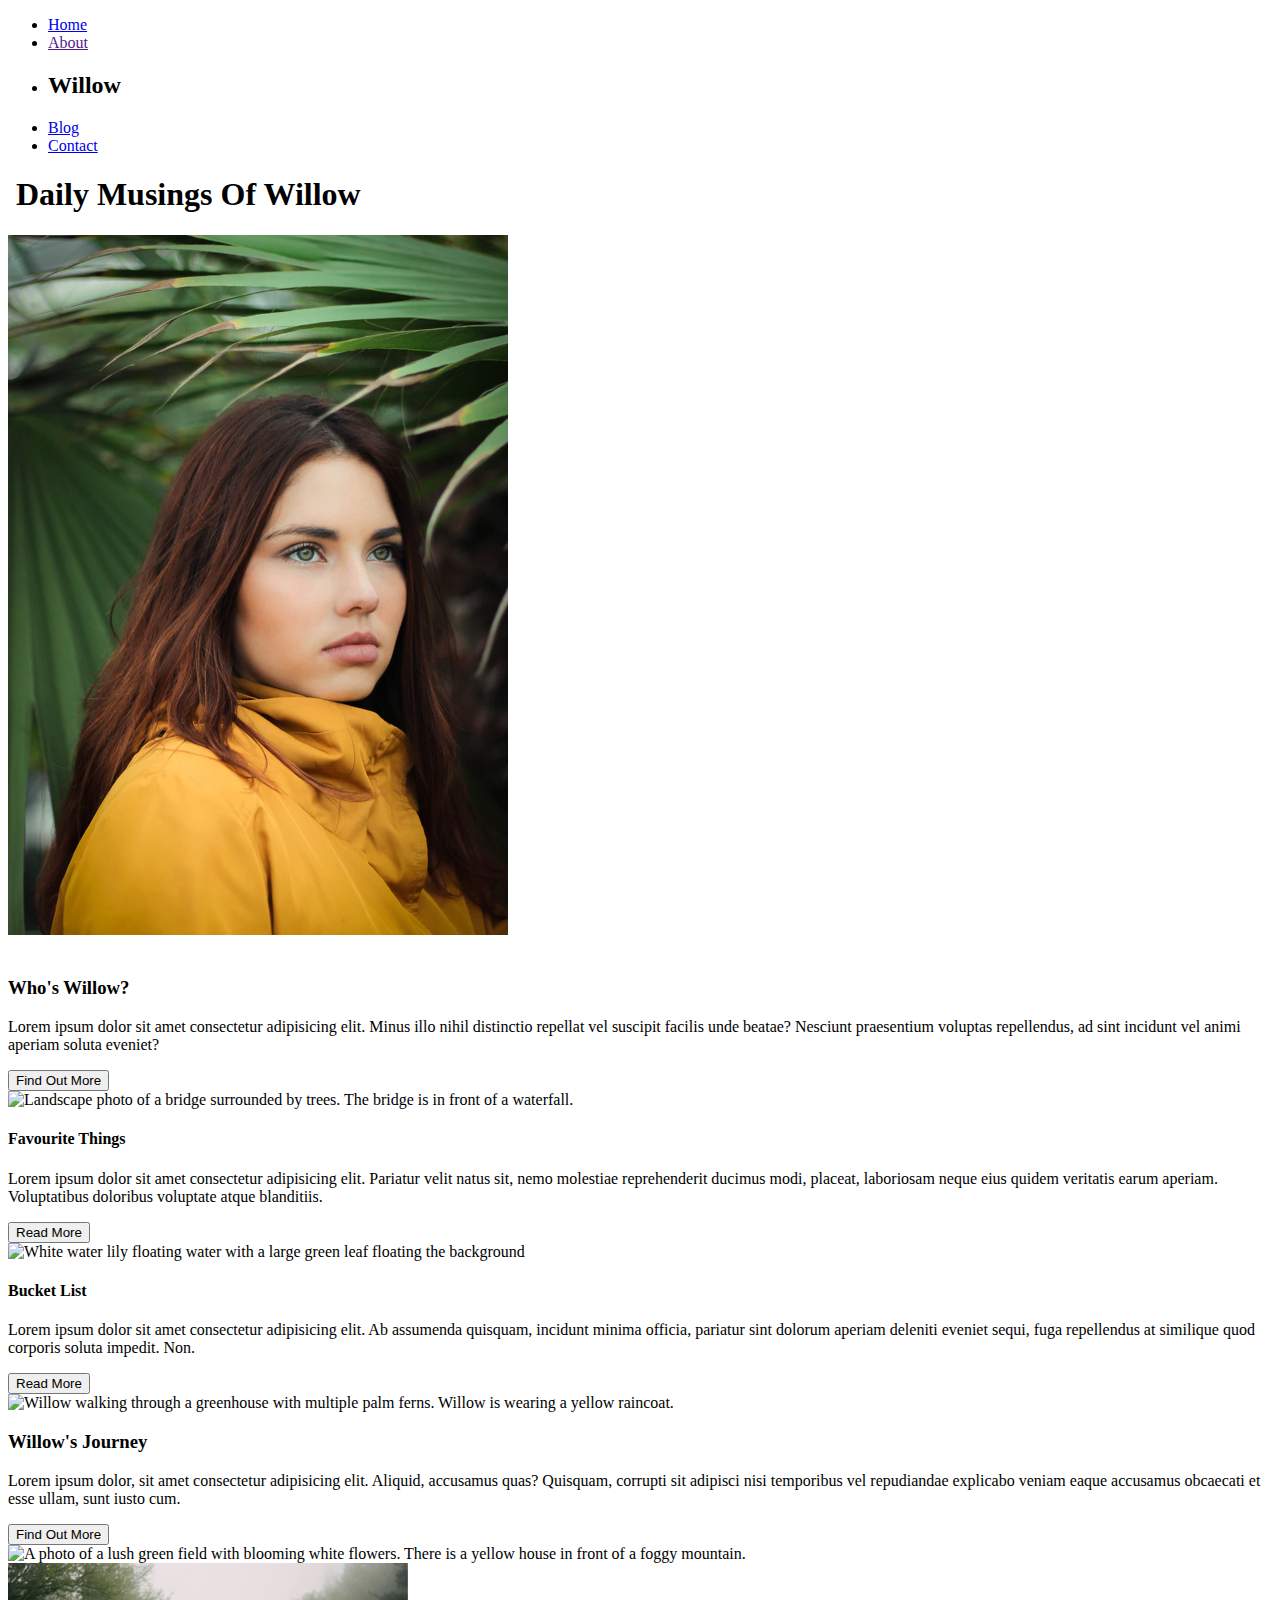
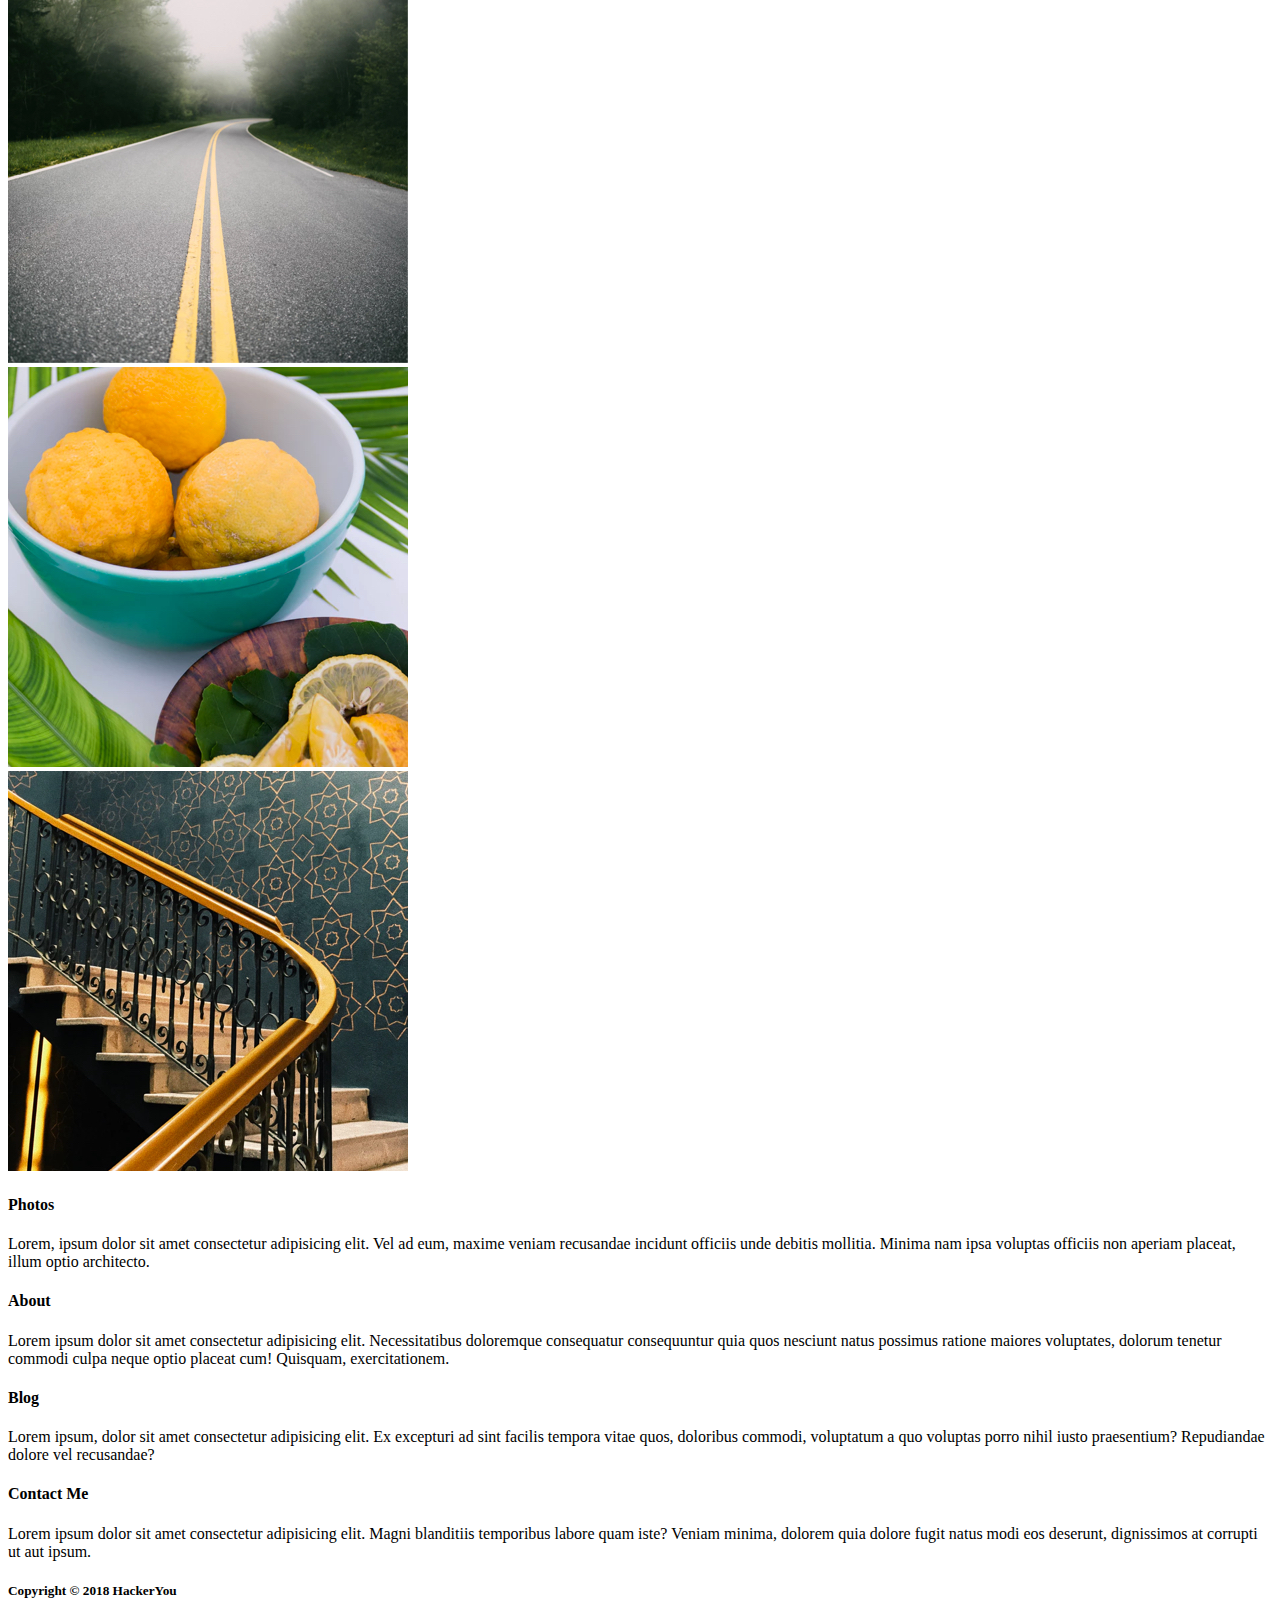
==== index.html @ 49484436 "first-commit" ====
<!DOCTYPE html>
<html lang="en">
<head>
    <meta charset="UTF-8">
    <meta name="viewport" content="width=device-width, initial-scale=1.0">
    <meta http-equiv="X-UA-Compatible" content="ie=edge">
    <link href="https://fonts.googleapis.com/css?family=Abril+Fatface|Montserrat:400,700&display=swap" rel="stylesheet">  
    <script src="https://kit.fontawesome.com/1d552b85e6.js" crossorigin="anonymous"></script>
    <link rel="stylesheet" href="./styles/style.css">
    <title>Willow - Home</title>
</head>
<body class="body-home">
    <header class="header-home">
        <nav>
            <ul>
                <li><a href="index.html">Home</a></li>
                <li><a href="">About</a></li>
                <li><h2>Willow</h2></li>
                <li><a href="blog.html">Blog</a></li>
                <li><a href="contact.html">Contact</a></li>
            </ul>
        </nav>

        <h1>
            <!-- Alt text left blank because the screen reader will read the span. -->
            <img src="../project-two/willow-assets/circle-text.png" alt="" aria-hidden="true">
            <span class="visuallyhidden">Daily Musings Of</span>
            Willow
        </h1>

        <img src="./willow-assets/home-image-1.jpg" alt="Headshot of Willow wearing a yellow raincoat, posed amongst a palm fern.">
    </header>

    <main class="main-home"> 
        <!-- Who's Willow -->
        <section class="about-section">
            <div class="whos-willow">
                <h3>Who's Willow?</h3>
                <p>Lorem ipsum dolor sit amet consectetur adipisicing elit. Minus illo nihil distinctio repellat vel suscipit facilis unde beatae? Nesciunt praesentium voluptas repellendus, ad sint incidunt vel animi aperiam soluta eveniet?</p>
                <button class="button">Find Out More</button>
            </div>
        </section>

            <!-- Blog -->
            <section class="blog-section">
                <!-- Favourite Things -->
                <div class="favourite-things-div">
                    <img src="../project-two/willow-assets/home-image-2.jpg" alt="Landscape photo of a bridge surrounded by trees. The bridge is in front of a waterfall.">

                    <div class="favourite-things-post">
                        <h4>Favourite Things</h4>
                        <p>Lorem ipsum dolor sit amet consectetur adipisicing elit. Pariatur velit natus sit, nemo molestiae reprehenderit ducimus modi, placeat, laboriosam neque eius quidem veritatis earum aperiam. Voluptatibus doloribus voluptate atque blanditiis.</p>
                        <button class="button">Read More</button>
                    </div>
                </div>

                <!-- Bucket List -->
                <div class="bucket-list-div">
                    <img src="../project-two/willow-assets/home-image-3.jpg" alt="White water lily floating water with a large green leaf floating the background">

                    <div class="bucket-list-post">
                        <h4>Bucket List</h4>
                        <p>Lorem ipsum dolor sit amet consectetur adipisicing elit. Ab assumenda quisquam, incidunt minima officia, pariatur sint dolorum aperiam deleniti eveniet sequi, fuga repellendus at similique quod corporis soluta impedit. Non.</p>
                        <button class="button">Read More</button>
                    </div>
                </div>
            </section>

            <!-- Willow's Journey -->
            <section class="journey-section">
                <div class="willows-journey-div">
                    <img src="../project-two/willow-assets/home-image-4.jpg" alt="Willow walking through a greenhouse with multiple palm ferns. Willow is wearing a yellow raincoat.">
                    <div class="willows-journey-post">
                        <h3>Willow's Journey</h3>
                        <p>Lorem ipsum dolor, sit amet consectetur adipisicing elit. Aliquid, accusamus quas? Quisquam, corrupti sit adipisci nisi temporibus vel repudiandae explicabo veniam eaque accusamus obcaecati et esse ullam, sunt iusto cum.</p>
                        <button class="button">Find Out More</button>
                    </div>
                </div>
            </section>

            <!-- Full Bleed Image -->
            <section class="full-bleed-photo">
                <img src="../project-two/willow-assets/home-image-5.jpg" alt= "A photo of a lush green field with blooming white flowers. There is a yellow house in front of a foggy mountain.">
            </section>

            <!-- Gallery -->
            <section class="gallery-section">
                <div>
                    <li><img src="./willow-assets/home-image-6.jpg" alt="An empty road with a foggy forest on either side."></li>
                    <li><img src="./willow-assets/home-image-7.jpg" alt="A blue bowl of oranges beside a plate of cut lemons."></li>
                    <li><img src="./willow-assets/home-image-8.jpg" alt="A white staircase against a gold and green wall. The railing is black with a yellow bannister."></li>
                </div>
            </section>

            <!-- Contact -->
            <section class="contact-section">
                <div>
                    <div class="contact-photos">
                        <i class="fas fa-image"></i>
                        <h4>Photos</h4>
                        <p>Lorem, ipsum dolor sit amet consectetur adipisicing elit. Vel ad eum, maxime veniam recusandae incidunt officiis unde debitis mollitia. Minima nam ipsa voluptas officiis non aperiam placeat, illum optio architecto.</p>
                    </div>

                    <div class="about-contact">
                        <i class="fas fa-user"></i>
                        <h4>About</h4>
                        <p>Lorem ipsum dolor sit amet consectetur adipisicing elit. Necessitatibus doloremque consequatur consequuntur quia quos nesciunt natus possimus ratione maiores voluptates, dolorum tenetur commodi culpa neque optio placeat cum! Quisquam, exercitationem.</p>
                    </div>

                    <div class="blog-contact">
                        <i class="fas fa-desktop"></i>
                        <h4>Blog</h4>
                        <p>Lorem ipsum, dolor sit amet consectetur adipisicing elit. Ex excepturi ad sint facilis tempora vitae quos, doloribus commodi, voluptatum a quo voluptas porro nihil iusto praesentium? Repudiandae dolore vel recusandae?</p>
                    </div>

                    <div class="contact-me-contact">
                        <i class="fas fa-phone"></i>
                        <h4>Contact Me</h4>
                        <p>Lorem ipsum dolor sit amet consectetur adipisicing elit. Magni blanditiis temporibus labore quam iste? Veniam minima, dolorem quia dolore fugit natus modi eos deserunt, dignissimos at corrupti ut aut ipsum.</p>
                    </div>
                </div>
            </section>
    </main>

    <footer class="footer-home">
        <div class="footer-div">
            <h5>Copyright &copy; 2018 HackerYou</h5>
        </div>
    </footer>

</body>
</html>
---- styles/style.css ----
/* No CSS */
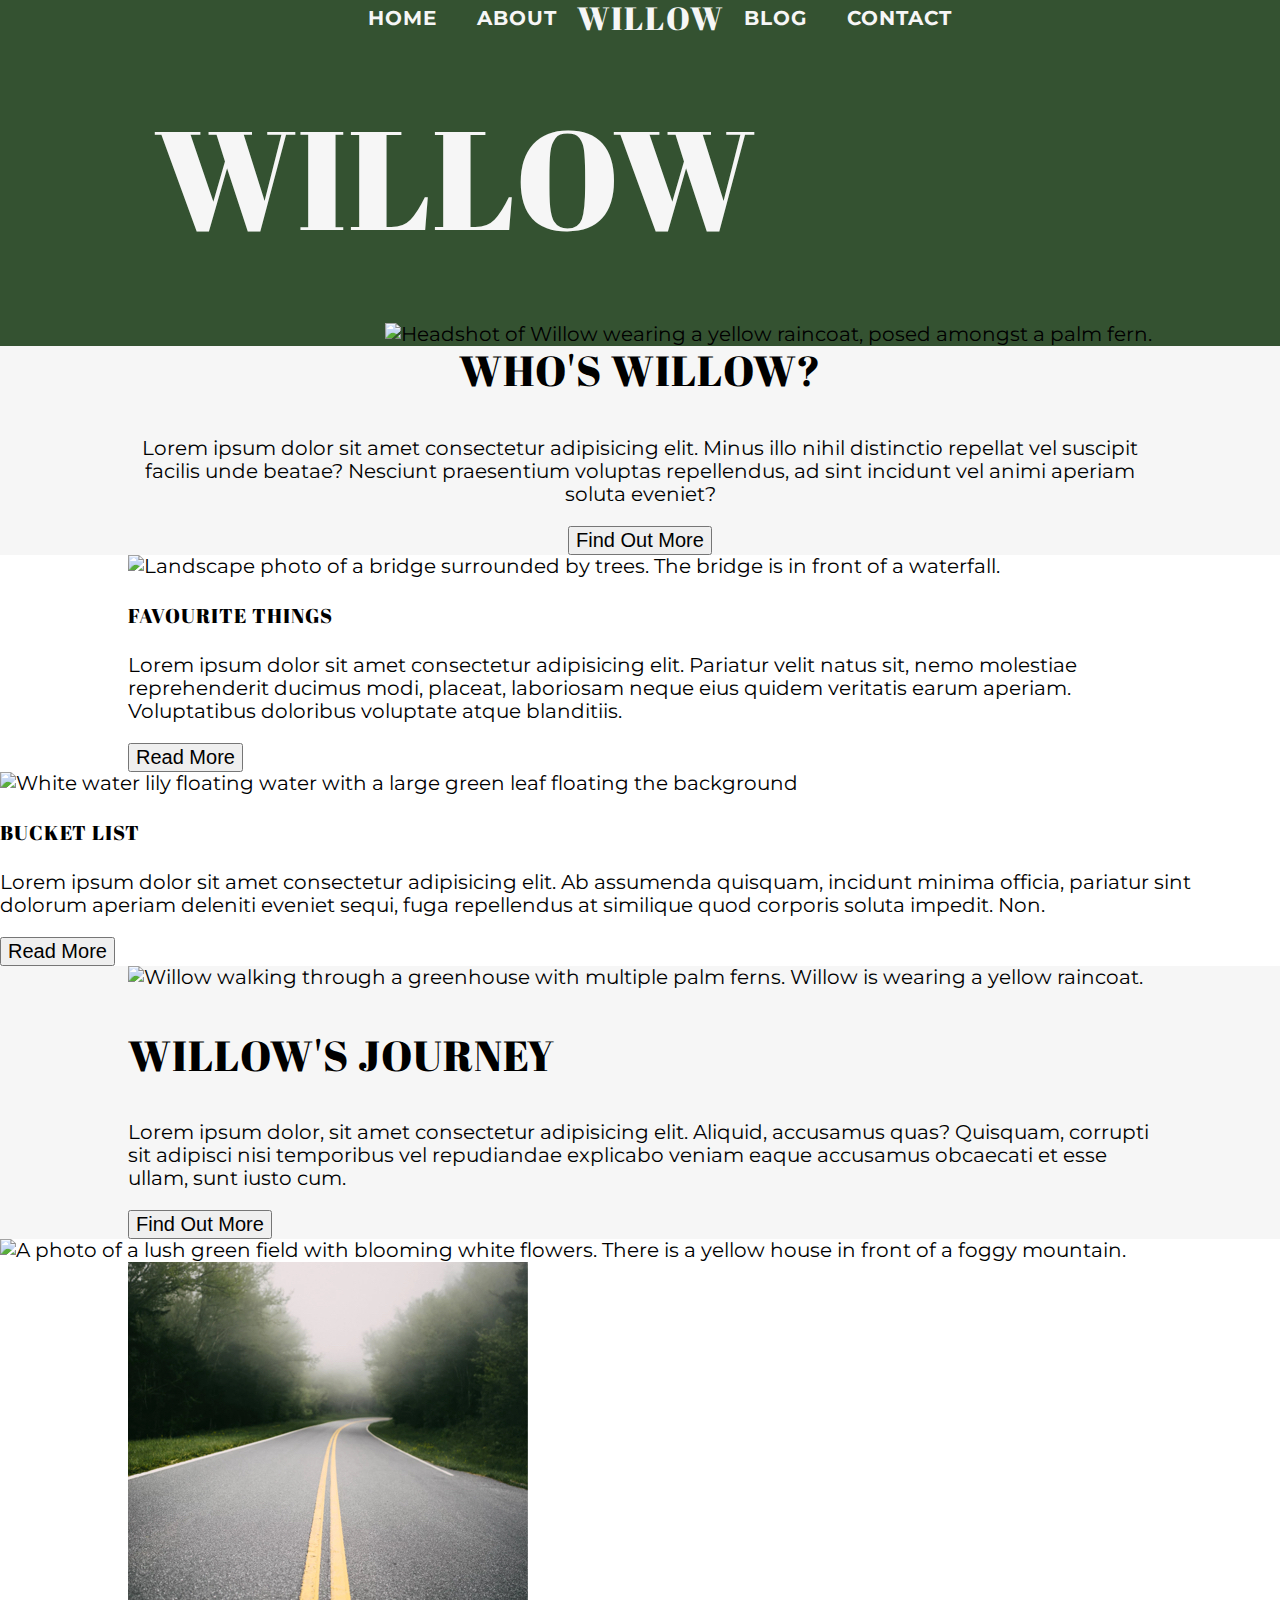
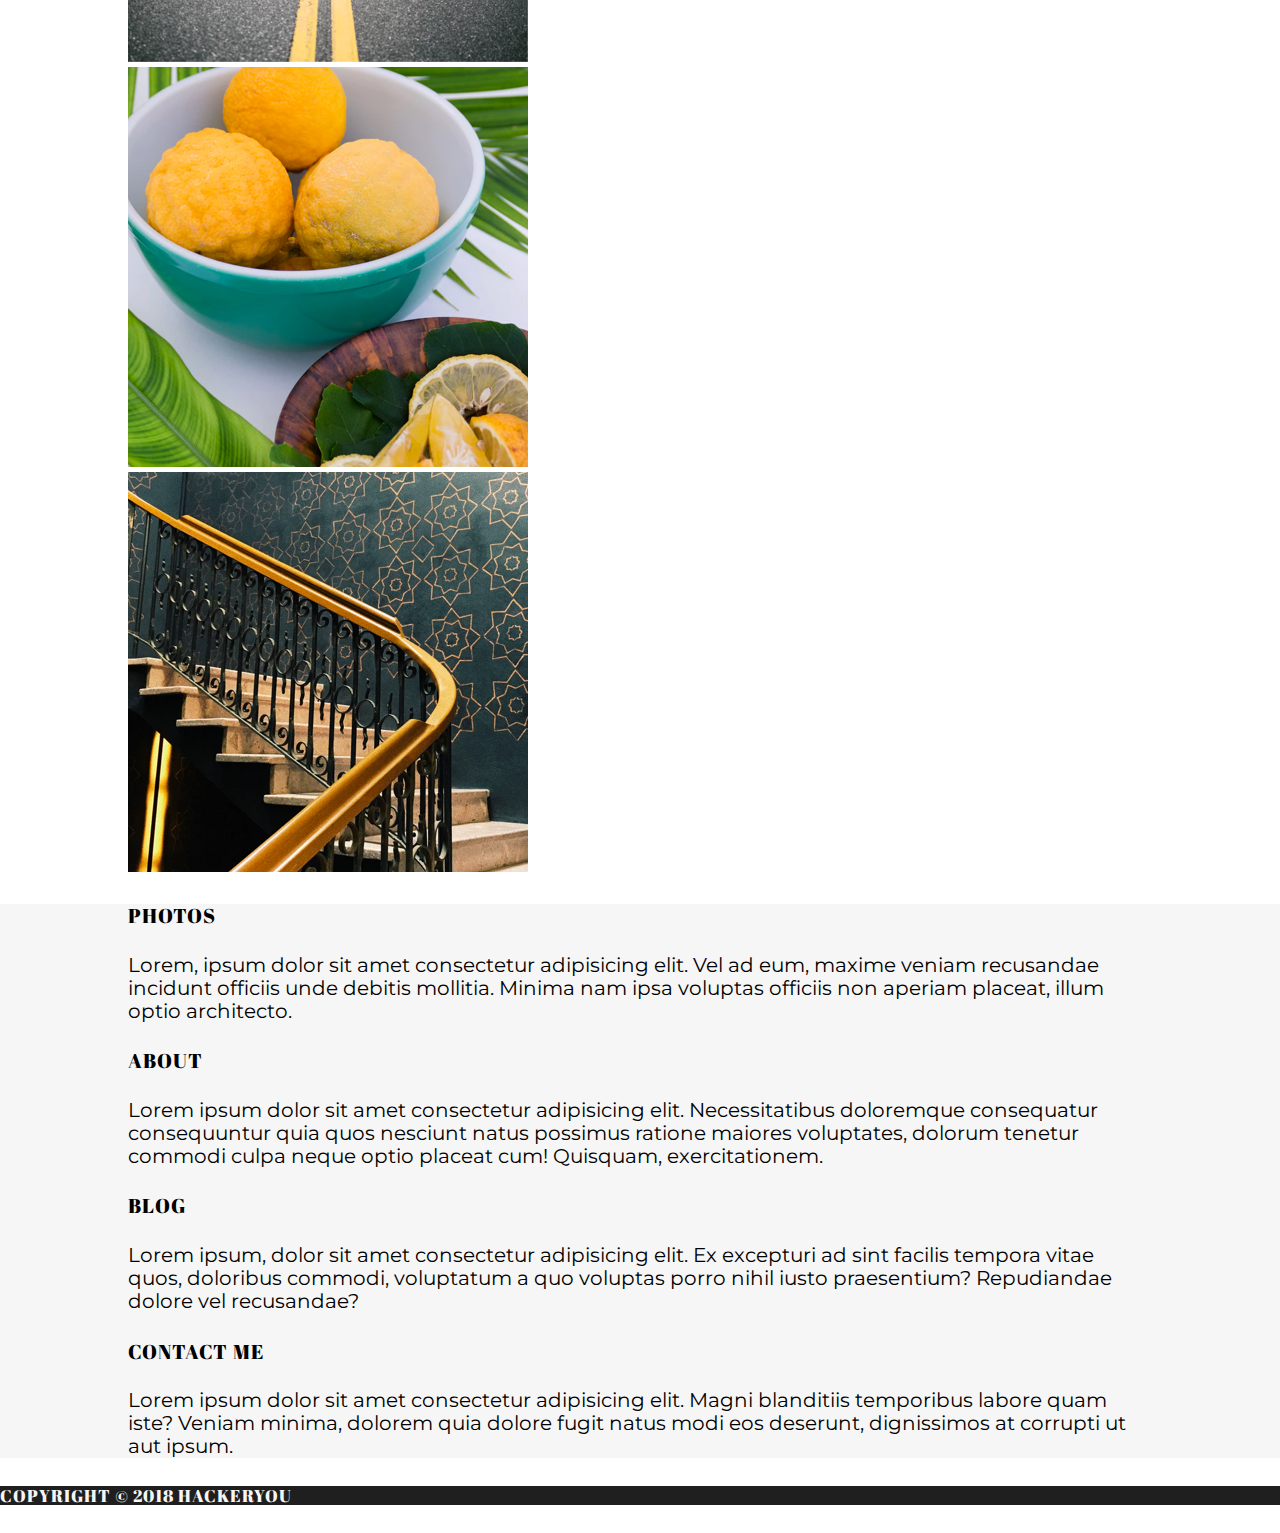
==== commit 845f5bf9: "scss-added" ====
--- a/index.html
+++ b/index.html
@@ -9,32 +9,42 @@
     <link rel="stylesheet" href="./styles/style.css">
     <title>Willow - Home</title>
 </head>
+
 <body class="body-home">
+    <!-- Header -->
     <header class="header-home">
-        <nav>
-            <ul>
-                <li><a href="index.html">Home</a></li>
-                <li><a href="">About</a></li>
-                <li><h2>Willow</h2></li>
-                <li><a href="blog.html">Blog</a></li>
-                <li><a href="contact.html">Contact</a></li>
-            </ul>
-        </nav>
-
-        <h1>
-            <!-- Alt text left blank because the screen reader will read the span. -->
-            <img src="../project-two/willow-assets/circle-text.png" alt="" aria-hidden="true">
-            <span class="visuallyhidden">Daily Musings Of</span>
-            Willow
-        </h1>
-
-        <img src="./willow-assets/home-image-1.jpg" alt="Headshot of Willow wearing a yellow raincoat, posed amongst a palm fern.">
+        <div class="wrapper">
+            <!-- Nav Bar -->
+            <nav>
+                <ul>
+                    <li><a href="index.html">Home</a></li>
+                    <li><a href="#about">About</a></li>
+                    <li><h2>Willow</h2></li>
+                    <li><a href="blog.html">Blog</a></li>
+                    <li><a href="contact.html">Contact</a></li>
+                </ul>
+            </nav>
+    
+            <!-- Header Text -->
+            <h1>
+                <!-- Alt text left blank because the screen reader will read the span. -->
+                <img src="../project-two/willow-assets/circle-text.png" alt="" aria-hidden="true">
+                <span class="visuallyhidden">Daily Musings Of</span>
+                Willow
+            </h1>
+    
+            <!-- Willow Header Image -->
+            <div class="willow-header">
+                <img src="./willow-assets/home-image-1.png" alt="Headshot of Willow wearing a yellow raincoat, posed amongst a palm fern.">
+            </div>
+        </div>
     </header>
 
+    <!-- Main -->
     <main class="main-home"> 
         <!-- Who's Willow -->
-        <section class="about-section">
-            <div class="whos-willow">
+        <section class="about-section" id="about">
+            <div class="wrapper whos-willow">
                 <h3>Who's Willow?</h3>
                 <p>Lorem ipsum dolor sit amet consectetur adipisicing elit. Minus illo nihil distinctio repellat vel suscipit facilis unde beatae? Nesciunt praesentium voluptas repellendus, ad sint incidunt vel animi aperiam soluta eveniet?</p>
                 <button class="button">Find Out More</button>
@@ -44,7 +54,7 @@
             <!-- Blog -->
             <section class="blog-section">
                 <!-- Favourite Things -->
-                <div class="favourite-things-div">
+                <div class="wrapper favourite-things-div">
                     <img src="../project-two/willow-assets/home-image-2.jpg" alt="Landscape photo of a bridge surrounded by trees. The bridge is in front of a waterfall.">
 
                     <div class="favourite-things-post">
@@ -68,7 +78,7 @@
 
             <!-- Willow's Journey -->
             <section class="journey-section">
-                <div class="willows-journey-div">
+                <div class="wrapper willows-journey-div">
                     <img src="../project-two/willow-assets/home-image-4.jpg" alt="Willow walking through a greenhouse with multiple palm ferns. Willow is wearing a yellow raincoat.">
                     <div class="willows-journey-post">
                         <h3>Willow's Journey</h3>
@@ -85,7 +95,7 @@
 
             <!-- Gallery -->
             <section class="gallery-section">
-                <div>
+                <div class="wrapper">
                     <li><img src="./willow-assets/home-image-6.jpg" alt="An empty road with a foggy forest on either side."></li>
                     <li><img src="./willow-assets/home-image-7.jpg" alt="A blue bowl of oranges beside a plate of cut lemons."></li>
                     <li><img src="./willow-assets/home-image-8.jpg" alt="A white staircase against a gold and green wall. The railing is black with a yellow bannister."></li>
@@ -94,7 +104,7 @@
 
             <!-- Contact -->
             <section class="contact-section">
-                <div>
+                <div class="wrapper">
                     <div class="contact-photos">
                         <i class="fas fa-image"></i>
                         <h4>Photos</h4>
--- a/styles/style.css
+++ b/styles/style.css
@@ -1 +1,363 @@
-/* No CSS */+html {
+  line-height: 1.15;
+  -ms-text-size-adjust: 100%;
+  -webkit-text-size-adjust: 100%;
+}
+
+body {
+  margin: 0;
+}
+
+article, aside, footer, header, nav, section {
+  display: block;
+}
+
+h1 {
+  font-size: 2em;
+  margin: .67em 0;
+}
+
+figcaption, figure, main {
+  display: block;
+}
+
+figure {
+  margin: 1em 40px;
+}
+
+hr {
+  -webkit-box-sizing: content-box;
+          box-sizing: content-box;
+  height: 0;
+  overflow: visible;
+}
+
+pre {
+  font-family: monospace,monospace;
+  font-size: 1em;
+}
+
+a {
+  background-color: transparent;
+  -webkit-text-decoration-skip: objects;
+}
+
+abbr[title] {
+  border-bottom: none;
+  text-decoration: underline;
+  -webkit-text-decoration: underline dotted;
+          text-decoration: underline dotted;
+}
+
+b, strong {
+  font-weight: inherit;
+}
+
+b, strong {
+  font-weight: bolder;
+}
+
+code, kbd, samp {
+  font-family: monospace,monospace;
+  font-size: 1em;
+}
+
+dfn {
+  font-style: italic;
+}
+
+mark {
+  background-color: #ff0;
+  color: #000;
+}
+
+small {
+  font-size: 80%;
+}
+
+sub, sup {
+  font-size: 75%;
+  line-height: 0;
+  position: relative;
+  vertical-align: baseline;
+}
+
+sub {
+  bottom: -.25em;
+}
+
+sup {
+  top: -.5em;
+}
+
+audio, video {
+  display: inline-block;
+}
+
+audio:not([controls]) {
+  display: none;
+  height: 0;
+}
+
+img {
+  border-style: none;
+}
+
+svg:not(:root) {
+  overflow: hidden;
+}
+
+button, input, optgroup, select, textarea {
+  font-family: sans-serif;
+  font-size: 100%;
+  line-height: 1.15;
+  margin: 0;
+}
+
+button, input {
+  overflow: visible;
+}
+
+button, select {
+  text-transform: none;
+}
+
+button, html [type=button], [type=reset], [type=submit] {
+  -webkit-appearance: button;
+}
+
+button::-moz-focus-inner, [type=button]::-moz-focus-inner, [type=reset]::-moz-focus-inner, [type=submit]::-moz-focus-inner {
+  border-style: none;
+  padding: 0;
+}
+
+button:-moz-focusring, [type=button]:-moz-focusring, [type=reset]:-moz-focusring, [type=submit]:-moz-focusring {
+  outline: 1px dotted ButtonText;
+}
+
+fieldset {
+  padding: .35em .75em .625em;
+}
+
+legend {
+  -webkit-box-sizing: border-box;
+          box-sizing: border-box;
+  color: inherit;
+  display: table;
+  max-width: 100%;
+  padding: 0;
+  white-space: normal;
+}
+
+progress {
+  display: inline-block;
+  vertical-align: baseline;
+}
+
+textarea {
+  overflow: auto;
+}
+
+[type=checkbox], [type=radio] {
+  -webkit-box-sizing: border-box;
+          box-sizing: border-box;
+  padding: 0;
+}
+
+[type=number]::-webkit-inner-spin-button, [type=number]::-webkit-outer-spin-button {
+  height: auto;
+}
+
+[type=search] {
+  -webkit-appearance: textfield;
+  outline-offset: -2px;
+}
+
+[type=search]::-webkit-search-cancel-button, [type=search]::-webkit-search-decoration {
+  -webkit-appearance: none;
+}
+
+::-webkit-file-upload-button {
+  -webkit-appearance: button;
+  font: inherit;
+}
+
+details, menu {
+  display: block;
+}
+
+summary {
+  display: list-item;
+}
+
+canvas {
+  display: inline-block;
+}
+
+template {
+  display: none;
+}
+
+[hidden] {
+  display: none;
+}
+
+.clearfix:after {
+  visibility: hidden;
+  display: block;
+  font-size: 0;
+  content: '';
+  clear: both;
+  height: 0;
+}
+
+html {
+  -webkit-box-sizing: border-box;
+  box-sizing: border-box;
+}
+
+*, *:before, *:after {
+  -webkit-box-sizing: inherit;
+          box-sizing: inherit;
+}
+
+.visuallyhidden:not(:focus):not(:active) {
+  position: absolute;
+  width: 1px;
+  height: 1px;
+  margin: -1px;
+  border: 0;
+  padding: 0;
+  white-space: nowrap;
+  -webkit-clip-path: inset(100%);
+          clip-path: inset(100%);
+  clip: rect(0 0 0);
+  overflow: hidden;
+}
+
+body {
+  font-family: "Montserrat", sans-serif;
+  font-size: 20px;
+}
+
+h3,
+h4,
+h5 {
+  font-family: "Abril Fatface", cursive;
+  text-transform: uppercase;
+  letter-spacing: 1px;
+  font-weight: lighter;
+}
+
+li {
+  list-style-type: none;
+}
+
+a {
+  text-decoration: none;
+}
+
+a:hover {
+  color: #E4A436;
+}
+
+.wrapper {
+  max-width: 1200px;
+  width: 80%;
+  margin: 0 auto;
+}
+
+h1,
+h2 {
+  font-family: "Abril Fatface", cursive;
+  color: #F6F6F6;
+  text-transform: uppercase;
+  font-weight: lighter;
+  letter-spacing: 2px;
+}
+
+nav {
+  background: #345231;
+  letter-spacing: 1px;
+}
+
+nav ul {
+  display: -webkit-box;
+  display: -ms-flexbox;
+  display: flex;
+  -webkit-box-pack: center;
+      -ms-flex-pack: center;
+          justify-content: center;
+  -webkit-box-align: center;
+      -ms-flex-align: center;
+          align-items: center;
+  margin: 0;
+}
+
+nav ul li a {
+  text-transform: uppercase;
+  font-family: "Montserrat", sans-serif;
+  color: #F6F6F6;
+  font-weight: bold;
+  margin: 20px;
+  font-size: 20px;
+}
+
+.header-home {
+  background: #345231;
+}
+
+.header-home h1 {
+  font-size: 140px;
+  letter-spacing: 1px;
+  line-height: 92px;
+}
+
+.header-home h2 {
+  margin: 0;
+  font-size: 32px;
+}
+
+.willow-header {
+  display: -webkit-box;
+  display: -ms-flexbox;
+  display: flex;
+  -webkit-box-pack: end;
+      -ms-flex-pack: end;
+          justify-content: flex-end;
+}
+
+.header-blog {
+  background: url(../willow-assets/blog-image-1.jpg);
+}
+
+footer {
+  background: #1F1F1F;
+}
+
+footer h5 {
+  color: #F6F6F6;
+}
+
+.about-section,
+.journey-section,
+.contact-section {
+  background: #F6F6F6;
+}
+
+.about-section h3,
+.journey-section h3 {
+  font-size: 42px;
+}
+
+.about-section {
+  text-align: center;
+}
+
+.about-section h3 {
+  margin-top: 0;
+}
+
+.full-bleed-photo img {
+  width: 100%;
+}
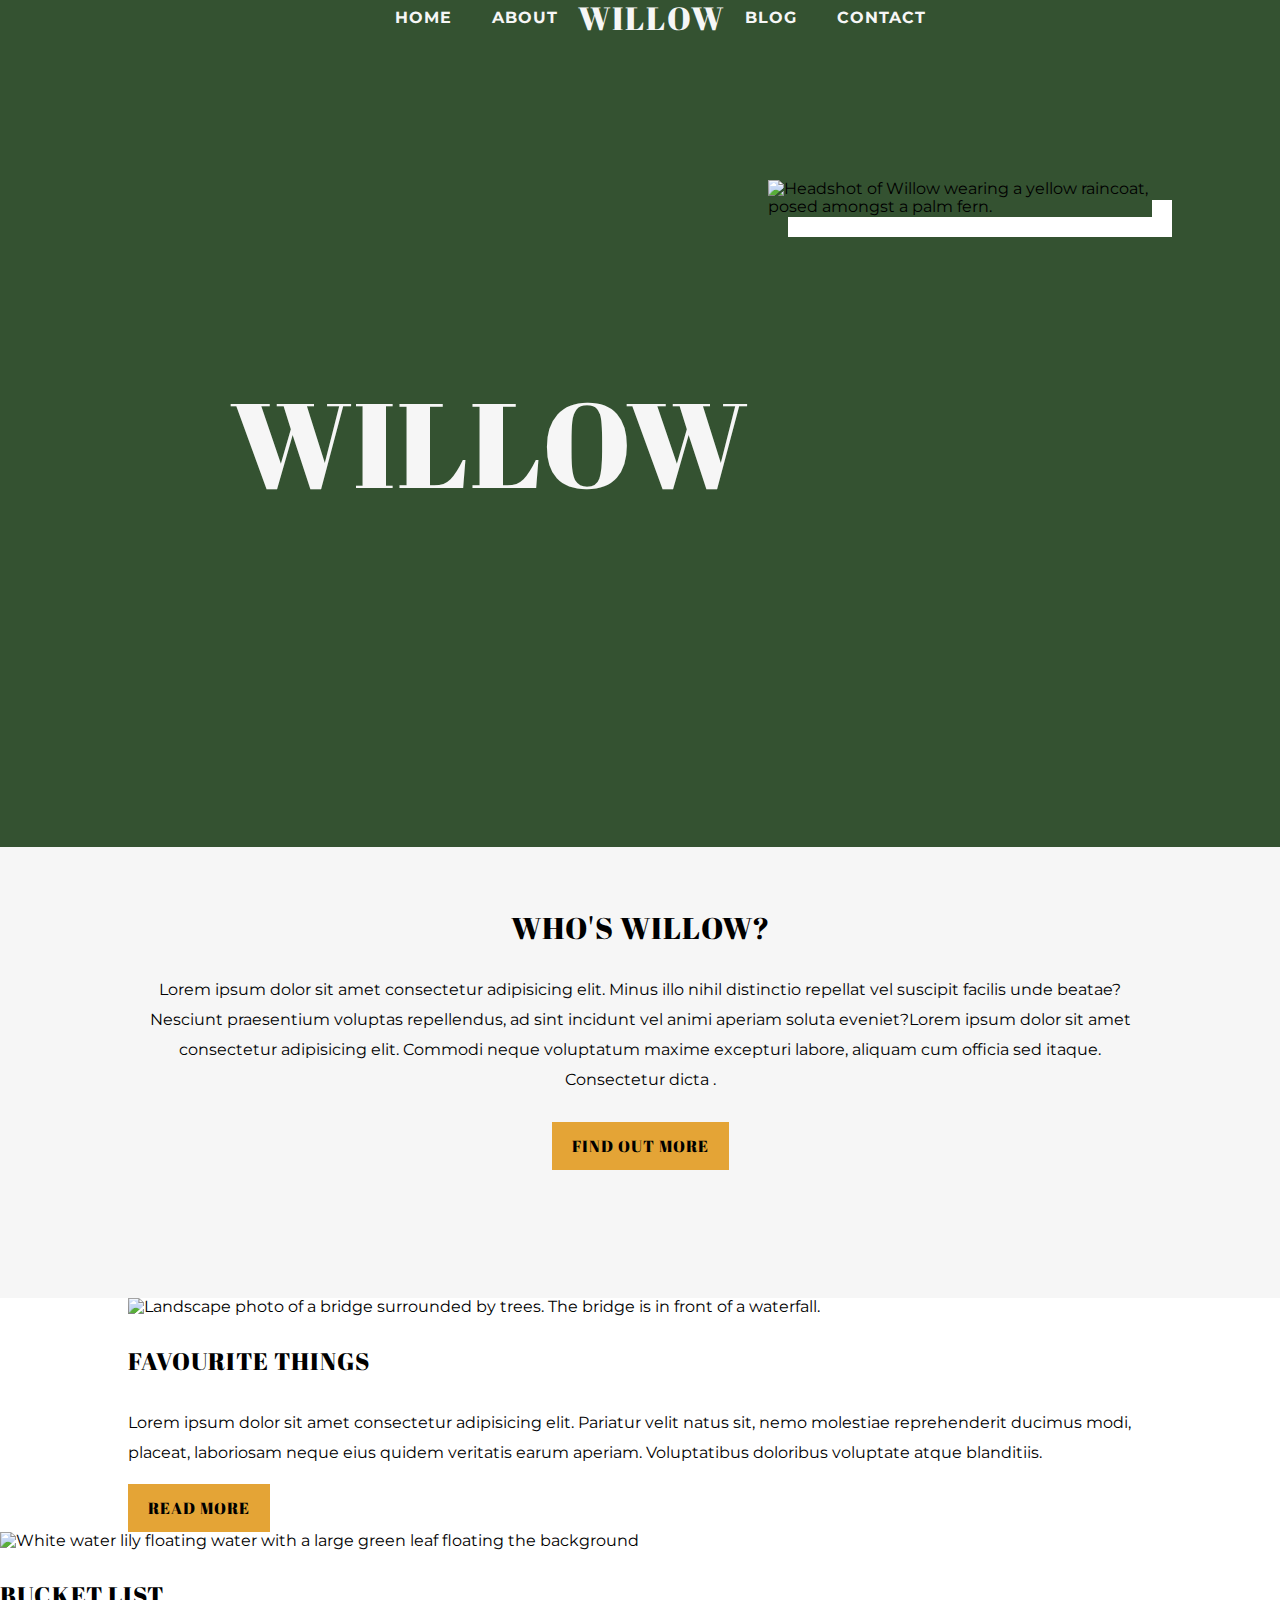
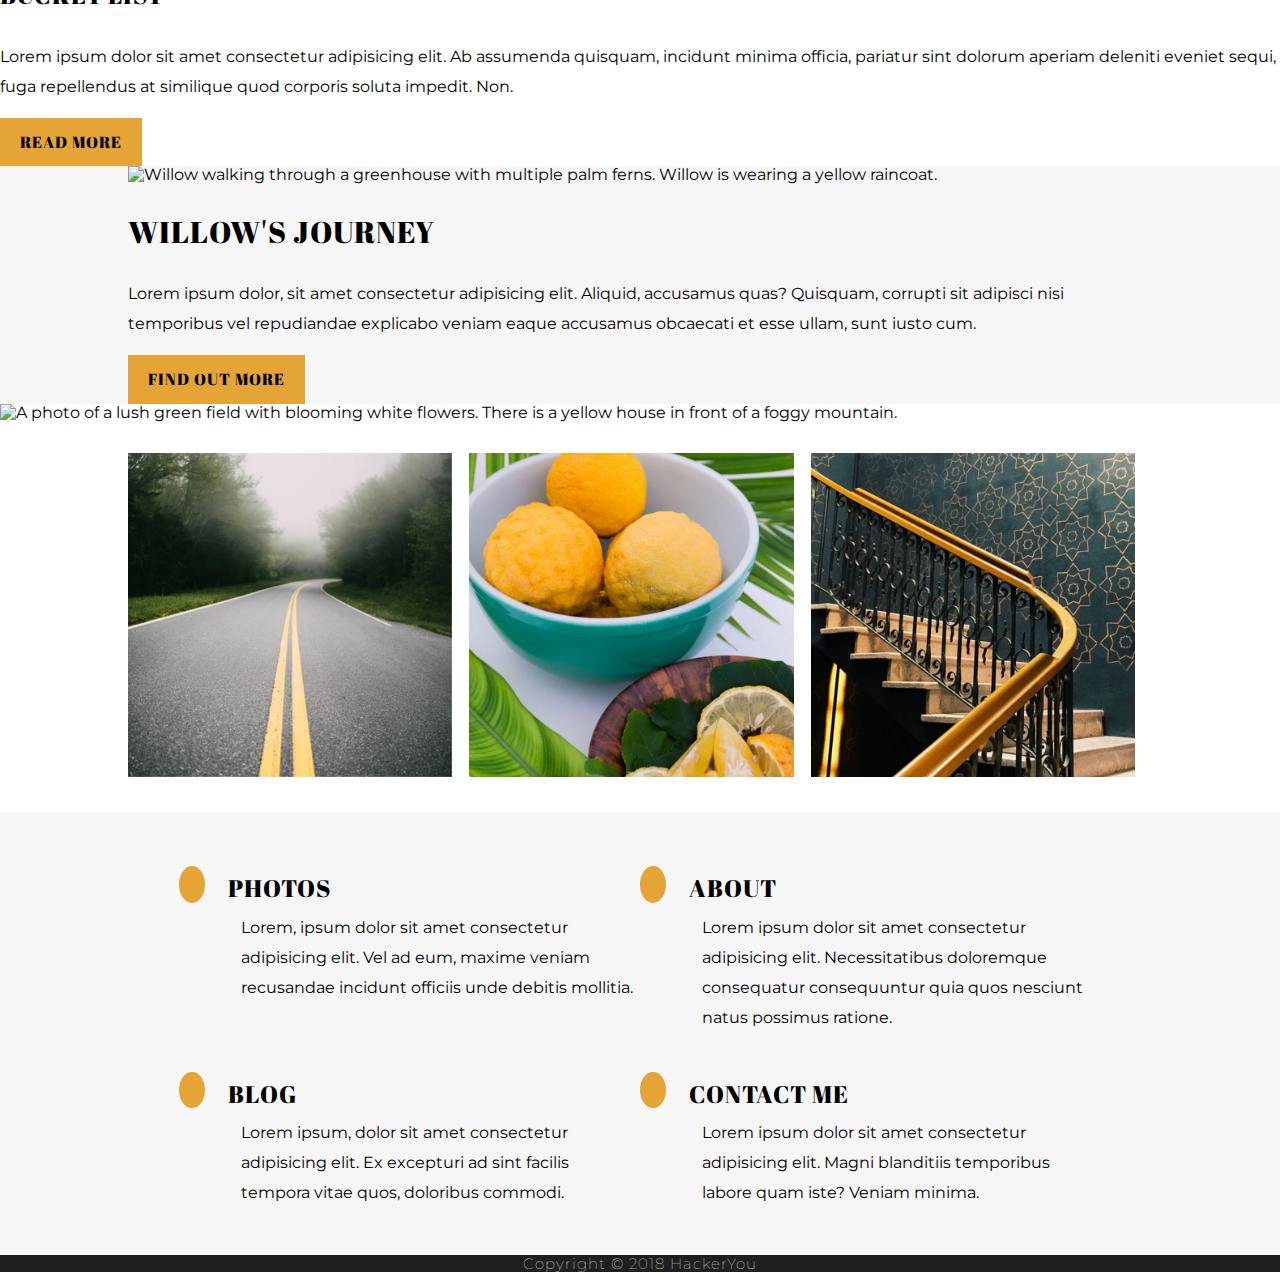
==== commit 0324174e: "about-section-and-buttons" ====
--- a/index.html
+++ b/index.html
@@ -24,19 +24,24 @@
                     <li><a href="contact.html">Contact</a></li>
                 </ul>
             </nav>
+            
+        <div class="move-me wrapper">
+            <!-- Header Text -->
+            <div class="header">
+                <div class="header-title-container">
+                    <img src="../project-two/willow-assets/circle-text.png" alt="" aria-hidden="true" class="header-subtitle">
+                    <h1 class="header-title">
+                        <span class="visuallyhidden">Daily Musings Of</span>
+                        Willow
+                    </h1>
+                </div>
+                <!-- Willow Header Image -->
+                <div class="willow-header">
+                    <img src="./willow-assets/home-image-1.png" alt="Headshot of Willow wearing a yellow raincoat, posed amongst a palm fern.">
+                </div>
+            </div>
     
-            <!-- Header Text -->
-            <h1>
-                <!-- Alt text left blank because the screen reader will read the span. -->
-                <img src="../project-two/willow-assets/circle-text.png" alt="" aria-hidden="true">
-                <span class="visuallyhidden">Daily Musings Of</span>
-                Willow
-            </h1>
-    
-            <!-- Willow Header Image -->
-            <div class="willow-header">
-                <img src="./willow-assets/home-image-1.png" alt="Headshot of Willow wearing a yellow raincoat, posed amongst a palm fern.">
-            </div>
+        </div>    
         </div>
     </header>
 
@@ -46,12 +51,12 @@
         <section class="about-section" id="about">
             <div class="wrapper whos-willow">
                 <h3>Who's Willow?</h3>
-                <p>Lorem ipsum dolor sit amet consectetur adipisicing elit. Minus illo nihil distinctio repellat vel suscipit facilis unde beatae? Nesciunt praesentium voluptas repellendus, ad sint incidunt vel animi aperiam soluta eveniet?</p>
+                <p>Lorem ipsum dolor sit amet consectetur adipisicing elit. Minus illo nihil distinctio repellat vel suscipit facilis unde beatae? Nesciunt praesentium voluptas repellendus, ad sint incidunt vel animi aperiam soluta eveniet?Lorem ipsum dolor sit amet consectetur adipisicing elit. Commodi neque voluptatum maxime excepturi labore, aliquam cum officia sed itaque. Consectetur dicta .</p>
                 <button class="button">Find Out More</button>
             </div>
         </section>
 
-            <!-- Blog -->
+            <!--Main Blog -->
             <section class="blog-section">
                 <!-- Favourite Things -->
                 <div class="wrapper favourite-things-div">
@@ -96,37 +101,47 @@
             <!-- Gallery -->
             <section class="gallery-section">
                 <div class="wrapper">
-                    <li><img src="./willow-assets/home-image-6.jpg" alt="An empty road with a foggy forest on either side."></li>
-                    <li><img src="./willow-assets/home-image-7.jpg" alt="A blue bowl of oranges beside a plate of cut lemons."></li>
-                    <li><img src="./willow-assets/home-image-8.jpg" alt="A white staircase against a gold and green wall. The railing is black with a yellow bannister."></li>
+                    <ul class="gallery-div">
+                        <li><img src="./willow-assets/home-image-6.jpg" alt="An empty road with a foggy forest on either side."></li>
+                        <li><img src="./willow-assets/home-image-7.jpg" alt="A blue bowl of oranges beside a plate of cut lemons."></li>
+                        <li><img src="./willow-assets/home-image-8.jpg" alt="A white staircase against a gold and green wall. The railing is black with a yellow bannister."></li>
+                    </ul>
                 </div>
             </section>
 
             <!-- Contact -->
             <section class="contact-section">
-                <div class="wrapper">
+                <div class="wrapper contact-div">
                     <div class="contact-photos">
-                        <i class="fas fa-image"></i>
-                        <h4>Photos</h4>
-                        <p>Lorem, ipsum dolor sit amet consectetur adipisicing elit. Vel ad eum, maxime veniam recusandae incidunt officiis unde debitis mollitia. Minima nam ipsa voluptas officiis non aperiam placeat, illum optio architecto.</p>
+                        <div class="label"> 
+                            <i class="fas fa-image"></i>
+                            <h4>Photos</h4>
+                        </div>
+                        <p>Lorem, ipsum dolor sit amet consectetur adipisicing elit. Vel ad eum, maxime veniam recusandae incidunt officiis unde debitis mollitia.</p>
                     </div>
 
                     <div class="about-contact">
-                        <i class="fas fa-user"></i>
-                        <h4>About</h4>
-                        <p>Lorem ipsum dolor sit amet consectetur adipisicing elit. Necessitatibus doloremque consequatur consequuntur quia quos nesciunt natus possimus ratione maiores voluptates, dolorum tenetur commodi culpa neque optio placeat cum! Quisquam, exercitationem.</p>
+                        <div class="label">
+                            <i class="fas fa-user"></i>
+                            <h4>About</h4>
+                        </div>
+                        <p>Lorem ipsum dolor sit amet consectetur adipisicing elit. Necessitatibus doloremque consequatur consequuntur quia quos nesciunt natus possimus ratione.</p>
                     </div>
 
                     <div class="blog-contact">
-                        <i class="fas fa-desktop"></i>
-                        <h4>Blog</h4>
-                        <p>Lorem ipsum, dolor sit amet consectetur adipisicing elit. Ex excepturi ad sint facilis tempora vitae quos, doloribus commodi, voluptatum a quo voluptas porro nihil iusto praesentium? Repudiandae dolore vel recusandae?</p>
+                        <div class="label">
+                            <i class="fas fa-desktop"></i>
+                            <h4>Blog</h4>
+                        </div>
+                        <p>Lorem ipsum, dolor sit amet consectetur adipisicing elit. Ex excepturi ad sint facilis tempora vitae quos, doloribus commodi.</p>
                     </div>
 
                     <div class="contact-me-contact">
-                        <i class="fas fa-phone"></i>
-                        <h4>Contact Me</h4>
-                        <p>Lorem ipsum dolor sit amet consectetur adipisicing elit. Magni blanditiis temporibus labore quam iste? Veniam minima, dolorem quia dolore fugit natus modi eos deserunt, dignissimos at corrupti ut aut ipsum.</p>
+                        <div class="label">
+                            <i class="fas fa-phone"></i>
+                            <h4>Contact Me</h4>
+                        </div>
+                        <p>Lorem ipsum dolor sit amet consectetur adipisicing elit. Magni blanditiis temporibus labore quam iste? Veniam minima.</p>
                     </div>
                 </div>
             </section>
--- a/styles/style.css
+++ b/styles/style.css
@@ -237,7 +237,17 @@
 
 body {
   font-family: "Montserrat", sans-serif;
-  font-size: 20px;
+  font-size: 16px;
+}
+
+body p {
+  line-height: 30px;
+}
+
+.wrapper {
+  max-width: 1200px;
+  width: 80%;
+  margin: 0 auto;
 }
 
 h3,
@@ -261,10 +271,13 @@
   color: #E4A436;
 }
 
-.wrapper {
-  max-width: 1200px;
-  width: 80%;
-  margin: 0 auto;
+button {
+  border: none;
+  text-transform: uppercase;
+  background: #E4A436;
+  font-family: "Abril Fatface", cursive;
+  letter-spacing: 1px;
+  padding: 15px 20px;
 }
 
 h1,
@@ -281,6 +294,10 @@
   letter-spacing: 1px;
 }
 
+nav h2 {
+  margin: 3%;
+}
+
 nav ul {
   display: -webkit-box;
   display: -ms-flexbox;
@@ -300,7 +317,7 @@
   color: #F6F6F6;
   font-weight: bold;
   margin: 20px;
-  font-size: 20px;
+  font-size: 16px;
 }
 
 .header-home {
@@ -308,7 +325,7 @@
 }
 
 .header-home h1 {
-  font-size: 140px;
+  font-size: 120px;
   letter-spacing: 1px;
   line-height: 92px;
 }
@@ -322,9 +339,46 @@
   display: -webkit-box;
   display: -ms-flexbox;
   display: flex;
-  -webkit-box-pack: end;
-      -ms-flex-pack: end;
-          justify-content: flex-end;
+  -ms-flex-pack: distribute;
+      justify-content: space-around;
+  -webkit-box-shadow: 20px 20px white;
+          box-shadow: 20px 20px white;
+  width: 30%;
+  position: absolute;
+  right: 10%;
+  top: 20%;
+}
+
+.header-title-container {
+  width: 70%;
+  position: relative;
+}
+
+.header-title-container .header-subtitle {
+  width: 20%;
+  position: absolute;
+  right: 90%;
+  top: -45%;
+}
+
+.header {
+  width: 100%;
+}
+
+.move-me {
+  display: -webkit-box;
+  display: -ms-flexbox;
+  display: flex;
+  -webkit-box-orient: horizontal;
+  -webkit-box-direction: normal;
+      -ms-flex-direction: row;
+          flex-direction: row;
+  -webkit-box-align: center;
+      -ms-flex-align: center;
+          align-items: center;
+  -ms-flex-pack: distribute;
+      justify-content: space-around;
+  height: 90vh;
 }
 
 .header-blog {
@@ -333,10 +387,15 @@
 
 footer {
   background: #1F1F1F;
+  text-align: center;
 }
 
 footer h5 {
   color: #F6F6F6;
+  margin: 0;
+  font-family: "Montserrat", sans-serif;
+  font-size: 15px;
+  text-transform: capitalize;
 }
 
 .about-section,
@@ -347,17 +406,114 @@
 
 .about-section h3,
 .journey-section h3 {
-  font-size: 42px;
+  font-size: 30px;
 }
 
 .about-section {
   text-align: center;
+  padding: 5% 0 10% 0;
 }
 
 .about-section h3 {
   margin-top: 0;
 }
 
+.about-section p {
+  padding-bottom: 1%;
+}
+
+h4 {
+  font-size: 24px;
+}
+
 .full-bleed-photo img {
   width: 100%;
 }
+
+.gallery-div {
+  display: -webkit-box;
+  display: -ms-flexbox;
+  display: flex;
+  -webkit-box-pack: justify;
+      -ms-flex-pack: justify;
+          justify-content: space-between;
+  margin: 3% 0;
+  padding: 0;
+}
+
+.gallery-div img {
+  width: 95%;
+}
+
+.contact-div {
+  display: -webkit-box;
+  display: -ms-flexbox;
+  display: flex;
+  -ms-flex-wrap: wrap;
+      flex-wrap: wrap;
+  -webkit-box-pack: center;
+      -ms-flex-pack: center;
+          justify-content: center;
+}
+
+.contact-photos,
+.about-contact,
+.blog-contact,
+.contact-me-contact {
+  width: 45%;
+}
+
+.contact-photos p,
+.about-contact p,
+.blog-contact p,
+.contact-me-contact p {
+  margin-left: 13.5%;
+  margin-top: 10px;
+}
+
+.fas {
+  background: #E4A436;
+  border-radius: 50%;
+  padding: 13px;
+  margin-top: 5%;
+}
+
+.label {
+  display: -webkit-box;
+  display: -ms-flexbox;
+  display: flex;
+}
+
+.label h4 {
+  margin: 0;
+  padding: 7% 0 0 5%;
+}
+
+.contact-photos,
+.about-contact {
+  margin-top: 3%;
+}
+
+.contact-me-contact,
+.blog-contact {
+  margin-bottom: 3%;
+}
+
+.header-contact-me {
+  background: url(../willow-assets/contact-image-1.jpg);
+}
+
+.fab {
+  color: #345231;
+  font-size: 25px;
+}
+
+.aside-contact-me ul {
+  display: -webkit-box;
+  display: -ms-flexbox;
+  display: flex;
+}
+
+.aside-contact-me {
+  width: 25%;
+}
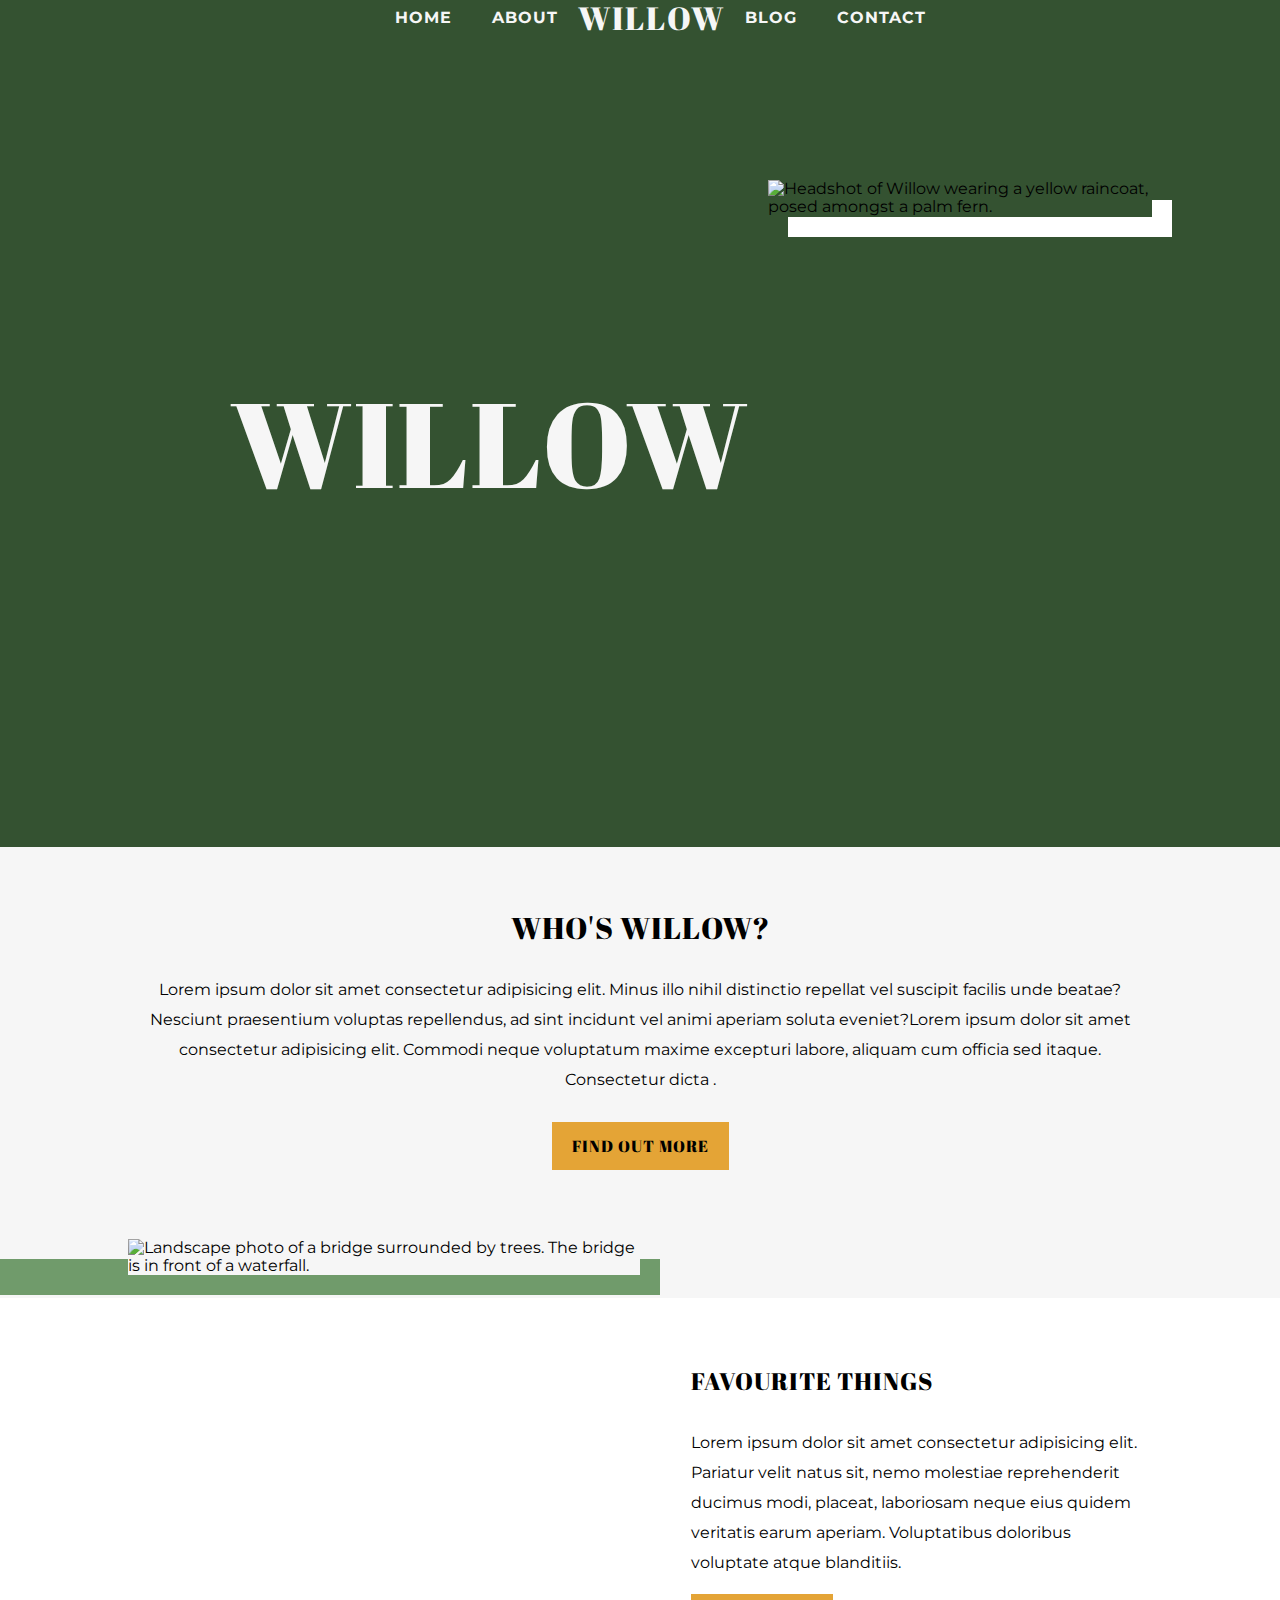
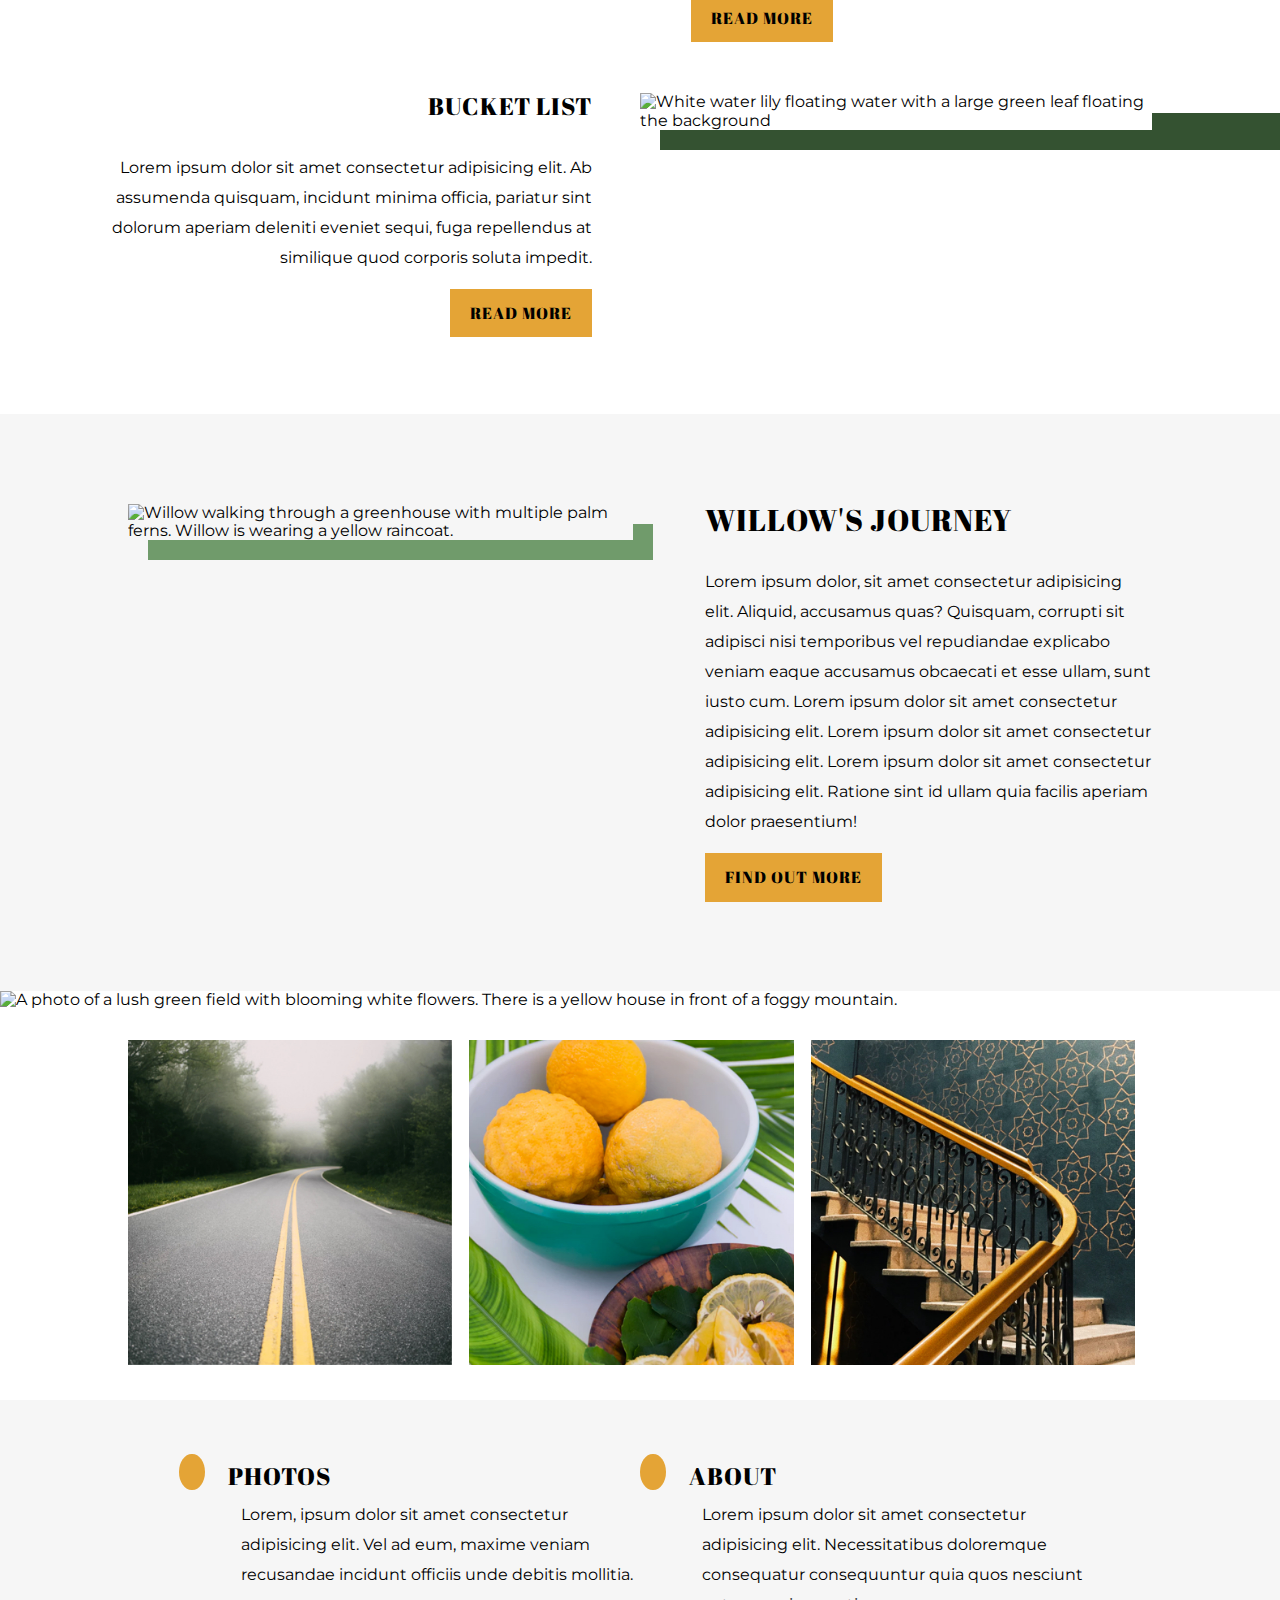
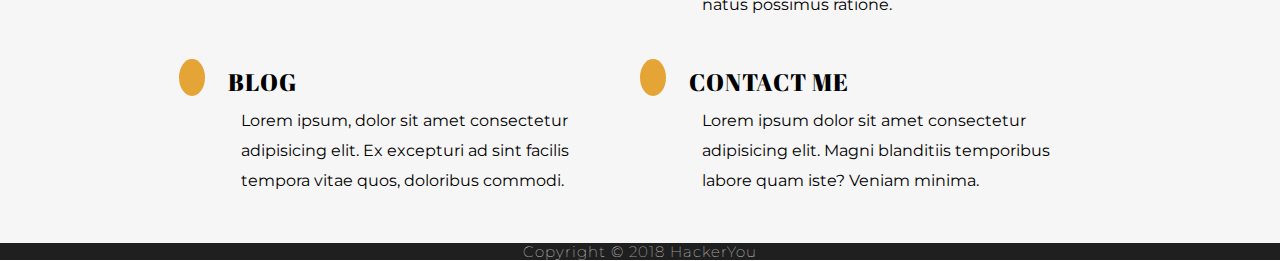
==== commit 17dba9ec: "responsive" ====
--- a/index.html
+++ b/index.html
@@ -17,11 +17,12 @@
             <!-- Nav Bar -->
             <nav>
                 <ul>
-                    <li><a href="index.html">Home</a></li>
-                    <li><a href="#about">About</a></li>
+                    <li class="hide-me"><a href="index.html">Home</a></liclass>
+                    <li class="hide-me"><a href="#about">About</a></li>
                     <li><h2>Willow</h2></li>
-                    <li><a href="blog.html">Blog</a></li>
-                    <li><a href="contact.html">Contact</a></li>
+                    <li class="hide-me"><a href="blog.html">Blog</a></li>
+                    <li class="hide-me"><a href="contact.html">Contact</a></li>
+                    <li class="hamburger"><i class="fas fa-bars"></i></li>
                 </ul>
             </nav>
             
@@ -31,7 +32,7 @@
                 <div class="header-title-container">
                     <img src="../project-two/willow-assets/circle-text.png" alt="" aria-hidden="true" class="header-subtitle">
                     <h1 class="header-title">
-                        <span class="visuallyhidden">Daily Musings Of</span>
+                        <span class="visually-hidden">Daily Musings Of</span>
                         Willow
                     </h1>
                 </div>
@@ -60,7 +61,9 @@
             <section class="blog-section">
                 <!-- Favourite Things -->
                 <div class="wrapper favourite-things-div">
-                    <img src="../project-two/willow-assets/home-image-2.jpg" alt="Landscape photo of a bridge surrounded by trees. The bridge is in front of a waterfall.">
+                    <div class="fav-things-pic">
+                        <img src="../project-two/willow-assets/home-image-2.jpg" alt="Landscape photo of a bridge surrounded by trees. The bridge is in front of a waterfall.">
+                    </div>
 
                     <div class="favourite-things-post">
                         <h4>Favourite Things</h4>
@@ -71,11 +74,13 @@
 
                 <!-- Bucket List -->
                 <div class="bucket-list-div">
-                    <img src="../project-two/willow-assets/home-image-3.jpg" alt="White water lily floating water with a large green leaf floating the background">
+                    <div class="bucket-list-pic">
+                        <img src="../project-two/willow-assets/home-image-3.jpg" alt="White water lily floating water with a large green leaf floating the background">
+                    </div>
 
                     <div class="bucket-list-post">
                         <h4>Bucket List</h4>
-                        <p>Lorem ipsum dolor sit amet consectetur adipisicing elit. Ab assumenda quisquam, incidunt minima officia, pariatur sint dolorum aperiam deleniti eveniet sequi, fuga repellendus at similique quod corporis soluta impedit. Non.</p>
+                        <p>Lorem ipsum dolor sit amet consectetur adipisicing elit. Ab assumenda quisquam, incidunt minima officia, pariatur sint dolorum aperiam deleniti eveniet sequi, fuga repellendus at similique quod corporis soluta impedit.</p>
                         <button class="button">Read More</button>
                     </div>
                 </div>
@@ -84,10 +89,12 @@
             <!-- Willow's Journey -->
             <section class="journey-section">
                 <div class="wrapper willows-journey-div">
-                    <img src="../project-two/willow-assets/home-image-4.jpg" alt="Willow walking through a greenhouse with multiple palm ferns. Willow is wearing a yellow raincoat.">
-                    <div class="willows-journey-post">
+                    <div class="journey-pic">
+                        <img src="../project-two/willow-assets/home-image-4.jpg" alt="Willow walking through a greenhouse with multiple palm ferns. Willow is wearing a yellow raincoat.">
+                    </div>    
+                        <div class="willows-journey-post">
                         <h3>Willow's Journey</h3>
-                        <p>Lorem ipsum dolor, sit amet consectetur adipisicing elit. Aliquid, accusamus quas? Quisquam, corrupti sit adipisci nisi temporibus vel repudiandae explicabo veniam eaque accusamus obcaecati et esse ullam, sunt iusto cum.</p>
+                        <p>Lorem ipsum dolor, sit amet consectetur adipisicing elit. Aliquid, accusamus quas? Quisquam, corrupti sit adipisci nisi temporibus vel repudiandae explicabo veniam eaque accusamus obcaecati et esse ullam, sunt iusto cum. Lorem ipsum dolor sit amet consectetur adipisicing elit. Lorem ipsum dolor sit amet consectetur adipisicing elit. Lorem ipsum dolor sit amet consectetur adipisicing elit. Ratione sint id ullam quia facilis aperiam dolor praesentium! </p>
                         <button class="button">Find Out More</button>
                     </div>
                 </div>
--- a/styles/style.css
+++ b/styles/style.css
@@ -221,7 +221,7 @@
           box-sizing: inherit;
 }
 
-.visuallyhidden:not(:focus):not(:active) {
+.visually-hidden:not(:focus):not(:active) {
   position: absolute;
   width: 1px;
   height: 1px;
@@ -271,13 +271,19 @@
   color: #E4A436;
 }
 
-button {
+button,
+.button-submit {
   border: none;
   text-transform: uppercase;
   background: #E4A436;
   font-family: "Abril Fatface", cursive;
   letter-spacing: 1px;
   padding: 15px 20px;
+}
+
+.body-blog,
+.body-contact-me {
+  background: #F6F6F6;
 }
 
 h1,
@@ -318,6 +324,10 @@
   font-weight: bold;
   margin: 20px;
   font-size: 16px;
+}
+
+.hamburger {
+  display: none;
 }
 
 .header-home {
@@ -381,8 +391,22 @@
   height: 90vh;
 }
 
+.header-pages {
+  height: 53vh;
+  background-position: bottom;
+}
+
+.header-pages h1 {
+  margin-top: 38.5vh;
+  font-size: 80px;
+}
+
 .header-blog {
   background: url(../willow-assets/blog-image-1.jpg);
+}
+
+.header-contact-me {
+  background: url(../willow-assets/contact-image-1.jpg);
 }
 
 footer {
@@ -426,6 +450,67 @@
   font-size: 24px;
 }
 
+.favourite-things-div {
+  position: relative;
+  display: -webkit-box;
+  display: -ms-flexbox;
+  display: flex;
+  -webkit-box-pack: end;
+      -ms-flex-pack: end;
+          justify-content: flex-end;
+}
+
+.favourite-things-div .fav-things-pic {
+  width: 50%;
+  position: absolute;
+  left: 0;
+  top: -15%;
+}
+
+.favourite-things-div .fav-things-pic img {
+  width: 100%;
+  -webkit-box-shadow: 20px 20px #709B6B, -150px 20px #709B6B;
+          box-shadow: 20px 20px #709B6B, -150px 20px #709B6B;
+}
+
+.favourite-things-post {
+  width: 50%;
+  padding: 3.75% 0 5% 5%;
+}
+
+.bucket-list-div {
+  position: relative;
+  display: -webkit-box;
+  display: -ms-flexbox;
+  display: flex;
+  -webkit-box-pack: start;
+      -ms-flex-pack: start;
+          justify-content: flex-start;
+  padding-bottom: 1%;
+}
+
+.bucket-list-div .bucket-list-pic {
+  width: 40%;
+  position: absolute;
+  right: 10%;
+}
+
+.bucket-list-div .bucket-list-pic img {
+  width: 100%;
+  -webkit-box-shadow: 20px 20px #345231, 150px 20px #345231;
+          box-shadow: 20px 20px #345231, 150px 20px #345231;
+}
+
+.bucket-list-post {
+  text-align: right;
+  width: 50%;
+  padding: 0 3.75% 5% 7%;
+}
+
+.bucket-list-post h4 {
+  margin-top: 0;
+}
+
 .full-bleed-photo img {
   width: 100%;
 }
@@ -443,6 +528,29 @@
 
 .gallery-div img {
   width: 95%;
+}
+
+.willows-journey-div {
+  display: -webkit-box;
+  display: -ms-flexbox;
+  display: flex;
+  padding: 3% 0 7% 0;
+}
+
+.willows-journey-post {
+  width: 70%;
+  margin-left: 7%;
+  padding-top: 2%;
+}
+
+.journey-pic {
+  padding-top: 5%;
+}
+
+.journey-pic img {
+  width: 90%;
+  -webkit-box-shadow: 20px 20px #709B6B;
+          box-shadow: 20px 20px #709B6B;
 }
 
 .contact-div {
@@ -499,21 +607,395 @@
   margin-bottom: 3%;
 }
 
-.header-contact-me {
-  background: url(../willow-assets/contact-image-1.jpg);
+.flex-all {
+  display: -webkit-box;
+  display: -ms-flexbox;
+  display: flex;
+}
+
+.about-willow-blog,
+.recent-posts-blog,
+.main-blog-section,
+.comment-one,
+.comment-two {
+  background: white;
+}
+
+.about-willow-blog,
+.recent-posts-blog {
+  width: 90%;
+}
+
+.image-div {
+  width: 100%;
+}
+
+.image-div img {
+  width: 100%;
+}
+
+.about-willow-blog {
+  margin-top: 20%;
+  padding: 7%;
+}
+
+.about-willow-blog a {
+  color: #709B6B;
+  font-weight: bold;
+}
+
+.about-willow-blog a:hover {
+  color: #E4A436;
+}
+
+.recent-posts-blog {
+  margin-top: 3%;
+  padding: 3% 3% 5% 3%;
+}
+
+.recent-posts-blog h4 {
+  padding-left: 5%;
+  margin: 10px 10px 10px 0;
+}
+
+.recent-posts-blog li {
+  list-style-type: disc;
+  line-height: 25px;
+}
+
+.recent-posts-blog li a {
+  color: #1F1F1F;
+}
+
+.recent-posts-blog li a:hover {
+  color: #E4A436;
+}
+
+.main-blog-section {
+  margin: 8% 0 6% 0;
+  padding: 3%;
+  border-bottom: 5px solid #709B6B;
+}
+
+.comment {
+  display: -webkit-box;
+  display: -ms-flexbox;
+  display: flex;
+  -webkit-box-align: start;
+      -ms-flex-align: start;
+          align-items: flex-start;
+  margin-bottom: 3%;
+}
+
+.comment p {
+  margin: 5px 5px 0 0;
+}
+
+.comment-one-post,
+.comment-two-post {
+  padding: 15px 5px 15px 5px;
+}
+
+.comment-pic {
+  width: 30%;
+  padding: 20px;
+}
+
+.comment-pic img {
+  width: 100%;
+}
+
+.comment-two {
+  border-bottom: 5px solid #709B6B;
 }
 
 .fab {
   color: #345231;
   font-size: 25px;
+  letter-spacing: 30px;
 }
 
 .aside-contact-me ul {
   display: -webkit-box;
   display: -ms-flexbox;
   display: flex;
+}
+
+.aside-contact-me ul a {
+  color: #1F1F1F;
+}
+
+.aside-contact-me ul a:hover {
+  color: #E4A436;
 }
 
 .aside-contact-me {
   width: 25%;
-}
+  background: white;
+  margin: 5% 3% 5% 10%;
+}
+
+.contact-info-div ul {
+  display: -webkit-box;
+  display: -ms-flexbox;
+  display: flex;
+  -webkit-box-orient: vertical;
+  -webkit-box-direction: normal;
+      -ms-flex-direction: column;
+          flex-direction: column;
+  padding-bottom: 5%;
+}
+
+.contact-info-div ul li:first-of-type {
+  font-weight: bold;
+  padding: 20px 0;
+}
+
+.contact-info-div ul li {
+  padding: 1%;
+}
+
+.icons-div {
+  padding-top: 5%;
+}
+
+.together-flex {
+  display: -webkit-box;
+  display: -ms-flexbox;
+  display: flex;
+}
+
+.comment-form {
+  margin-bottom: 30vh;
+}
+
+.flexed-field {
+  display: -webkit-box;
+  display: -ms-flexbox;
+  display: flex;
+  margin-bottom: 15px;
+  width: 50%;
+}
+
+.flexed-field input {
+  padding-right: 3%;
+}
+
+input {
+  font-family: "Montserrat", sans-serif;
+  font-size: 14px;
+  border: none;
+  padding: 15px 8% 15px 10px;
+}
+
+input:first-of-type {
+  margin-right: 15px;
+}
+
+.message {
+  width: 100%;
+  margin-bottom: 10px;
+}
+
+.message input {
+  width: 100%;
+  height: 40%;
+  padding: 15px 70% 40% 15px;
+}
+
+.button-submit {
+  padding: 3% 43%;
+}
+
+.contact-form {
+  margin-top: 15%;
+  width: 100%;
+}
+
+.flexed-field-blog {
+  width: 100%;
+  height: 100%;
+}
+
+.flexed-field-blog input {
+  margin-bottom: 20px;
+}
+
+@media (max-width: 1255px) {
+  .header-home h1 {
+    font-size: 90px;
+  }
+  .header-title-container .header-subtitle {
+    top: -20%;
+  }
+}
+
+@media (max-width: 925px) {
+  .move-me {
+    height: 70vh;
+  }
+  .header-home h1 {
+    font-size: 80px;
+  }
+  .willow-header {
+    width: 30%;
+    right: 10%;
+    top: 10%;
+  }
+  .favourite-things-div {
+    display: block;
+  }
+  .favourite-things-div .fav-things-pic {
+    top: -10%;
+    left: 25%;
+  }
+  .favourite-things-div .fav-things-pic img {
+    -webkit-box-shadow: 20px 20px #709B6B, -300px 20px #709B6B;
+            box-shadow: 20px 20px #709B6B, -300px 20px #709B6B;
+  }
+  .favourite-things-post,
+  .bucket-list-post {
+    padding-top: 35%;
+    width: 100%;
+    text-align: center;
+  }
+  .bucket-list-div {
+    display: block;
+  }
+  .bucket-list-div .bucket-list-pic {
+    right: 28%;
+  }
+  .bucket-list-div .bucket-list-pic img {
+    -webkit-box-shadow: 20px 20px #345231, 300px 20px #345231;
+            box-shadow: 20px 20px #345231, 300px 20px #345231;
+  }
+  .together-flex {
+    display: block;
+  }
+  .contact-form {
+    width: 70%;
+    margin-left: 10%;
+    margin-bottom: 10%;
+  }
+  .aside-contact-me {
+    width: 70%;
+    margin-left: 20%;
+  }
+  .header-contact-me h1 {
+    font-size: 60px;
+  }
+}
+
+@media (max-width: 835px) {
+  .move-me {
+    -webkit-box-pack: center;
+        -ms-flex-pack: center;
+            justify-content: center;
+    -webkit-box-align: start;
+        -ms-flex-align: start;
+            align-items: flex-start;
+    height: 60vh;
+  }
+  .header-title-container {
+    padding-left: 20%;
+  }
+  .header-title-container .header-subtitle {
+    right: 60%;
+  }
+  .willow-header {
+    top: 30%;
+    right: 40%;
+    width: 20%;
+  }
+  .favourite-things-div .fav-things-pic img {
+    -webkit-box-shadow: 20px 20px #709B6B, -300px 20px white;
+            box-shadow: 20px 20px #709B6B, -300px 20px white;
+  }
+  .favourite-things-post,
+  .bucket-list-post {
+    padding-top: 30%;
+    width: 100%;
+    text-align: center;
+  }
+  .bucket-list-div {
+    display: block;
+  }
+  .bucket-list-div .bucket-list-pic {
+    right: 28%;
+  }
+  .bucket-list-div .bucket-list-pic img {
+    -webkit-box-shadow: 20px 20px #345231, 300px 20px white;
+            box-shadow: 20px 20px #345231, 300px 20px white;
+  }
+  .willows-journey-div {
+    display: block;
+  }
+  .journey-pic img {
+    width: 40%;
+    margin-left: 30%;
+  }
+  .willows-journey-post {
+    text-align: center;
+    margin-left: 20%;
+  }
+  .header-blog h1 {
+    font-size: 70px;
+  }
+  .message input {
+    width: 60%;
+    height: 40%;
+    padding: 15px 50% 40% 15px;
+  }
+}
+
+@media (max-width: 650px) {
+  .contact-photos,
+  .about-contact,
+  .blog-contact,
+  .contact-me-contact {
+    width: 100%;
+  }
+  .willow-header {
+    width: 30%;
+  }
+  .header-title-container .header-subtitle {
+    width: 30%;
+    right: 60%;
+  }
+  .header-home h1 {
+    font-size: 60px;
+  }
+  .hamburger {
+    display: inline-block;
+    margin-left: 5%;
+  }
+  .hide-me {
+    display: none;
+  }
+  .header-blog h1 {
+    font-size: 50px;
+  }
+}
+
+@media (max-width: 530px) {
+  .about-section {
+    padding-bottom: 20%;
+  }
+  .contact-form {
+    width: 50%;
+    margin-left: 0;
+    margin-bottom: 10%;
+  }
+  .flexed-field {
+    display: block;
+  }
+  .header-contact-me h1 {
+    font-size: 40px;
+  }
+}
+
+@media (max-width: 405px) {
+  .header-home h1 {
+    font-size: 30px;
+  }
+}
